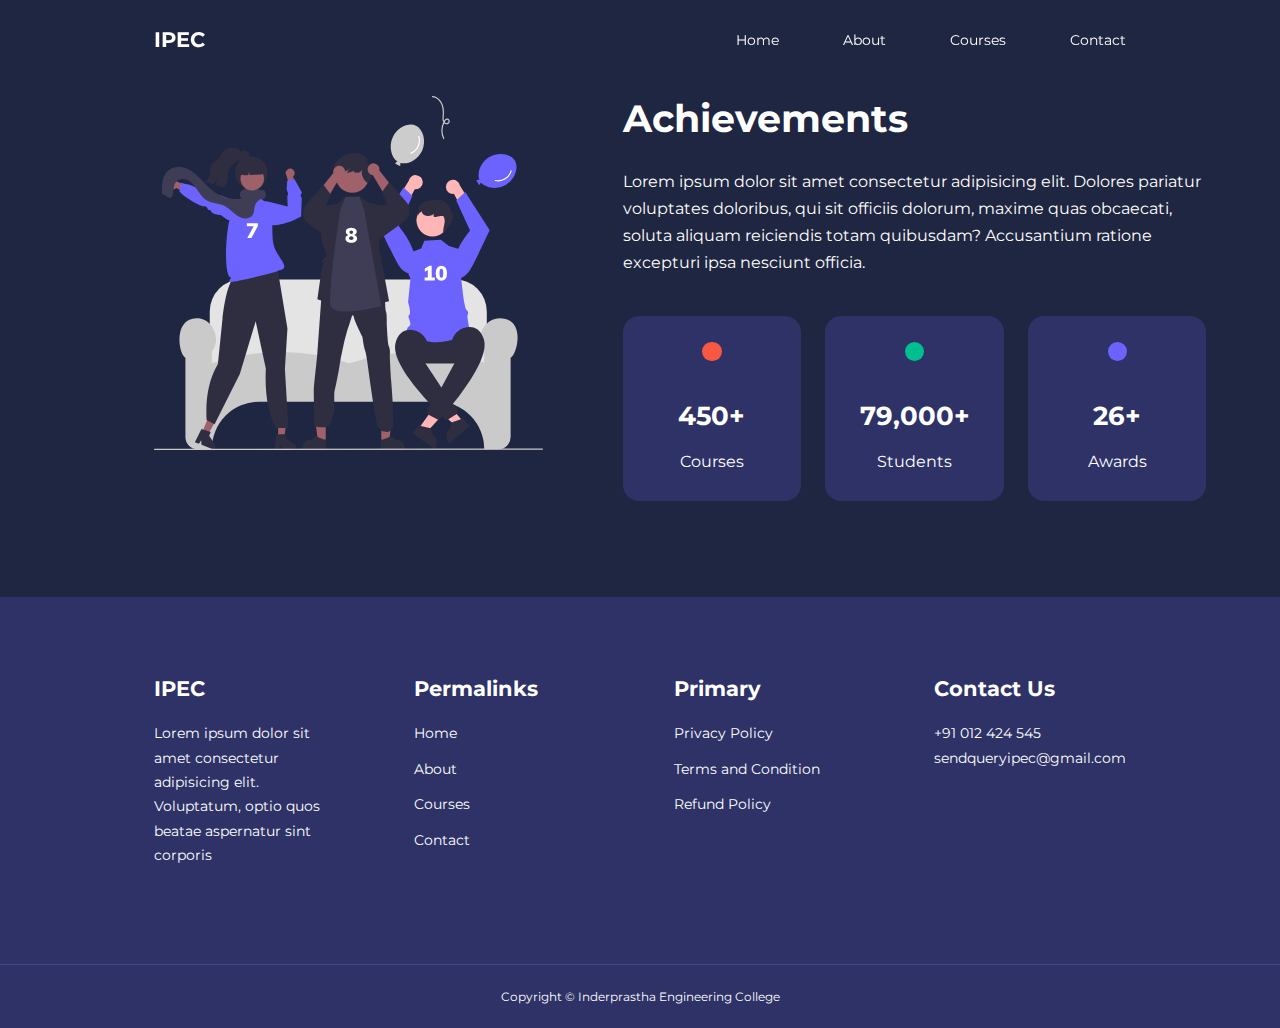
==== about.html @ 51016892 "Initial commit" ====
<!DOCTYPE html>
<html lang="en">
  <head>
    <meta charset="UTF-8" />
    <meta name="viewport" content="width=device-width, initial-scale=1.0" />
    <title>Landing Page of Educational Institutions</title>

    <!-- ICON IMPORT -->

    <link
      rel="stylesheet"
      href="https://unicons.iconscout.com/release/v4.0.8/css/line.css"
    />

    <!-- FONTS IMPORT -->

    <link rel="preconnect" href="https://fonts.googleapis.com" />
    <link rel="preconnect" href="https://fonts.gstatic.com" crossorigin />
    <link
      href="https://fonts.googleapis.com/css2?family=Montserrat:wght@300;400;500;600;700;800;900&display=swap"
      rel="stylesheet"
    />


    <!-- STYLESHEET -->

    <link rel="stylesheet" href="./css/style.css" />
    <link rel="stylesheet" href="./css/about.css" />
  </head>
  <body>
    <nav>
      <div class="container nav__container">
        <a href="index.html"><h4>IPEC</h4></a>
        <ul class="nav__menu">
          <li><a href="index.html">Home</a></li>
          <li><a href="about.html">About</a></li>
          <li><a href="courses.html">Courses</a></li>
          <li><a href="contact.html">Contact</a></li>
        </ul>
        <button id="open-menu-btn"><i class="uil uil-list-ul"></i></button>
        <button id="close-menu-btn"><i class="uil uil-multiply"></i></button>
      </div>
    </nav>

    <section class="about_achievements">
      <div class="container about__achievements-container">
         <div class="about__achievements-left">
            <img src="./images/about achievements.svg" alt="">
         </div>

         <div class="about__achievements-right">
            <h1>Achievements</h1>
            <p>
               Lorem ipsum dolor sit amet consectetur adipisicing elit. Dolores pariatur voluptates doloribus, qui sit officiis dolorum, maxime quas obcaecati, soluta aliquam reiciendis totam quibusdam? Accusantium ratione excepturi ipsa nesciunt officia.
            </p>
            <div class="achievements__cards">
               <article class="achievement__card">
                  <span class="achievement__icon">
                     <i class="uil uil-video"></i>
                  </span>
                  <h3>450+</h3>
                  <P>Courses</P>
               </article>

               <article class="achievement__card">
                  <span class="achievement__icon">
                     <i class="uil uil-users-alt"></i>
                  </span>
                  <h3>79,000+</h3>
                  <P>Students</P>
               </article>

               <article class="achievement__card">
                  <span class="achievement__icon">
                     <i class="uil uil-trophy"></i>
                  </span>
                  <h3>26+</h3>
                  <P>Awards</P>
               </article>
               
            </div>
         </div>
      </div>
    </section>









    <!-- footer -->
    <footer>
      <div class="container footer__container">
        <div class="footer__1">
          <a href="index.html" class="footer__logo"><h4>IPEC</h4></a>
          <p>
            Lorem ipsum dolor sit amet consectetur adipisicing elit. Voluptatum,
            optio quos beatae aspernatur sint corporis
          </p>
        </div>

        <div class="footer__2">
          <h4>Permalinks</h4>
          <ul class="permalinks">
            <li><a href="index.html">Home</a></li>
            <li><a href="about.html">About</a></li>
            <li><a href="courses.html">Courses</a></li>
            <li><a href="contact.html">Contact</a></li>
          </ul>
        </div>

        <div class="footer__3">
          <h4>Primary</h4>
          <ul class="privacy">
            <li><a href="#">Privacy Policy</a></li>
            <li><a href="#">Terms and Condition</a></li>
            <li><a href="#">Refund Policy</a></li>
          </ul>
        </div>

        <div class="footer__4">
          <h4>Contact Us</h4>
          <ul class="privacy">
            <p>+91 012 424 545</p>
            <p>sendqueryipec@gmail.com</p>
          </ul>

          <ul class="footer__socials">
            <li>
              <a href="#"><i class="uil uil-facebook-f"></i></a>
            </li>
            <li>
              <a href="#"><i class="uil uil-instagram-alt"></i></a>
            </li>
            <li>
              <a href="#"><i class="uil uil-twitter"></i></a>
            </li>
            <li>
              <a href="#"><i class="uil uil-linkedin-alt"></i></a>
            </li>
          </ul>
        </div>
      </div>
      <div class="footer__copyright">
        <small>Copyright &copy; Inderprastha Engineering College</small>
      </div>
    </footer>

   
    <script src="main.js"></script>

  </body>
</html>
---- css/style.css ----
* {
  margin: 0;
  padding: 0;
  border: 0;
  outline: 0;
  text-decoration: none;
  list-style: none;
  box-sizing: border-box;
}

:root {
  --color-primary: #6c63ff;
  --color-success: #00bf8e;
  --color-warning: #f7c94b;
  --color-danger: #f75842;
  --color-danger-variant: rgba(247, 88, 66, 0.4);
  --color-white: #fff;
  --color-light: rgba(255, 255, 255, 0.7);
  --color-black: #000;
  --color-bg: #1f2641;
  --color-bg1: #2e3267;
  --color-bg2: #424890;

  --container-width-lg: 76%;
  --container-width-md: 90%;
  --container-width-sm: 94%;

  --transition: all 400ms ease;
}

body {
  font-family: "Montserrat", sans-serif;
  line-height: 1.7;
  color: var(--color-white);
  background: var(--color-bg);
}

.container {
  width: var(--container-width-lg);
  margin: 0 auto;
}

section {
  padding: 6rem 0;
}

section h2 {
  text-align: center;
  margin-bottom: 4rem;
}

h1,
h2,
h3,
h4,
h5 {
  line-height: 1.2;
}

h1 {
  font-size: 2.4rem;
}

h2 {
  font-size: 2rem;
}

h3 {
  font-size: 1.6rem;
}

h4 {
  font-size: 1.3rem;
}

a {
  color: var(--color-white);
}

img {
  width: 100%;
  display: block;
  object-fit: cover;
}

.btn {
  display: inline-block;
  background: var(--color-white);
  color: var(--color-black);
  padding: 1rem 2rem;
  border: 1px solid transparent;
  font-weight: 500;
  transition: var(--transition);
}

.btn:hover {
  background: transparent;
  color: var(--color-white);
  border-color: var(--color-white);
}

.btn-primary {
  background: var(--color-danger);
  color: var(--color-white);
}

nav {
  background: transparent;
  width: 100vw;
  height: 5rem;
  position: fixed;
  top: 0;
  z-index: 11;
}

.window-scroll {
  background: var(--color-primary);
  box-shadow: 0 1rem 2rem rgba(0, 0, 0, 0.2);
}

.nav__container {
  height: 5rem;
  display: flex;
  justify-content: space-between;
  align-items: center;
}

nav button {
  display: none;
}

.nav__menu {
  display: flex;
  align-items: center;
  gap: 4rem;
}

.nav__menu a {
  font-size: 0.9rem;
  transition: var(--transition);
}

.nav__menu a:hover {
  color: var(--color-bg);
}

/* style for header section */

header {
  position: relative;
  top: 5rem;
  overflow: hidden;
  height: 70vh;
  margin-bottom: 5rem;
}

.header__container {
  display: grid;
  grid-template-columns: 1fr 1fr;
  align-items: center;
  gap: 5rem;
  height: 100%;
}

.header__left p {
  margin: 1rem 0 2.4rem;
}

/* caterogies  */

.categories {
  background: var(--color-bg1);
  height: 32rem;
}

.categories h1 {
  line-height: 1;
  margin-bottom: 3rem;
}

.categories__container {
  display: grid;
  grid-template-columns: 40% 60%;
}

.categories__left {
  margin-right: 4rem;
}

.categories__left p {
  margin: 1rem 0 3rem;
}

.categories__right {
  display: grid;
  grid-template-columns: repeat(3, 1fr);
  gap: 1.2rem;
}

.category {
  background: var(--color-bg2);
  padding: 2rem;
  border-radius: 2rem;
  transition: var(--transition);
}

.category:hover {
  box-shadow: 0 3rem 3rem rgba(0, 0, 0, 0.3);
  z-index: 1;
}

.category:nth-child(2) .category__icon {
  background: var(--color-danger);
}

.category:nth-child(3) .category__icon {
  background: var(--color-success);
}

.category:nth-child(4) .category__icon {
  background: var(--color-warning);
}

.category:nth-child(5) .category__icon {
  background: var(--color-success);
}

.category__icon {
  background: var(--color-primary);
  padding: 0.7rem;
  border-radius: 0.9rem;
}

.category h5 {
  margin: 2rem 0 1rem;
}

.category p {
  font-size: 0.85rem;
}

/* popular courses */

.courses {
  margin-top: 10rem;
}

.courses__container {
  display: grid;
  grid-template-columns: repeat(3, 1fr);
  gap: 2rem;
}

.course {
  background: var(--color-bg1);
  text-align: center;
  border: 1px solid transparent;
  transition: var(--transition);
}

.course:hover {
  background: transparent;
  border-color: var(--color-primary);
}

.course__info {
  padding: 2rem;
}

.course__info p {
  margin: 1.2rem 0 2rem;
  font-size: 0.9rem;
}

/* faqs */

.faqs {
  background: var(--color-bg1);
  box-shadow: inset 0 0 3rem rgba(0, 0, 0, 0.5);
}

.faqs__container {
  display: grid;
  grid-template-columns: 1fr 1fr;
  gap: 1rem;
}

.faq {
  padding: 2rem;
  display: flex;
  align-items: center;
  gap: 1.4rem;
  height: fit-content;
  background: var(--color-primary);
  cursor: pointer;
}

.faq h4 {
  font-size: 1rem;
  line-height: 2.2rem;
}

.faq__icon {
  align-self: flex-start;
  font-size: 1.2rem;
}

.faq p {
  margin-top: 0.8rem;
  display: none;
}

.faq.open p {
  display: block;
}

/* testimonials */

.testimonials__container {
  overflow-x: hidden;
  position: relative;
  margin-bottom: 5rem;
}

.testimonial {
  padding-top: 2rem;
}

.avatar {
  width: 6rem;
  height: 6rem;
  border-radius: 50%;
  overflow: hidden;
  margin: 0 auto 1rem;
  border: 1rem solid var(--color-bg1);
}

.testimonial__info {
  text-align: center;
}

.testimonial__body {
  background: var(--color-primary);
  padding: 2rem;
  margin-top: 3rem;
  position: relative;
}

.testimonial__body::before {
  content: "";
  display: block;
  background: linear-gradient(
    135deg,
    transparent,
    var(--color-primary),
    var(--color-primary)
  );
  width: 3rem;
  height: 3rem;
  position: absolute;
  left: 45%;
  top: -1.5rem;
  transform: rotate(45deg);
}

/* footer */

footer {
  background: var(--color-bg1);
  padding-top: 5rem;
  font-size: 0.9rem;
}

.footer__container {
  display: grid;
  grid-template-columns: repeat(4, 1fr);
  gap: 5rem;
}

.footer__container > div h4 {
  margin-bottom: 1.2rem;
}

.footer__1 p {
  margin: 0 0 2rem;
}

footer ul li {
  margin-bottom: 0.7rem;
}

footer ul li a:hover {
  text-decoration: underline;
}

.footer__socials {
  display: flex;
  gap: 1rem;
  font-size: 1.2rem;
  margin-top: 2rem;
}

.footer__copyright {
  text-align: center;
  margin-top: 4rem;
  padding: 1.2rem 0;
  border-top: 1px solid var(--color-bg2);
}

/* responsive for tablets */

@media screen and (max-width: 1024px) {
  .container {
    width: var(--container-width-md);
  }

  h1 {
    font-size: 2.2rem;
  }

  h2 {
    font-size: 1.7rem;
  }

  h3 {
    font-size: 1.4rem;
  }

  h4 {
    font-size: 1.2rem;
  }

  /* for navbar */

  nav button {
    display: inline-block;
    background: transparent;
    font-size: 1.8rem;
    color: var(--color-white);
    cursor: pointer;
  }

  nav button#close-menu-btn {
    display: none;
  }

  .nav__menu {
    position: fixed;
    top: 5rem;
    right: 5%;
    height: fit-content;
    width: 18rem;
    flex-direction: column;
    gap: 0;
    display: none;
  }

  .nav__menu li {
    width: 100%;
    height: 5.8rem;
    animation: animateNavItems 400ms linear forwards;
    transform-origin: top right;
    opacity: 0;
  }

  .nav__menu li:nth-child(2) {
    animation-delay: 200ms;
  }

  .nav__menu li:nth-child(3) {
    animation-delay: 300ms;
  }

  .nav__menu li:nth-child(4) {
    animation-delay: 400ms;
  }

  @keyframes animateNavItems {
    0% {
      transform: rotateZ(-90deg) rotateX(90deg) scale(0.1);
    }
    100% {
      transform: rotateZ(0deg) rotateX(0) scale(1);
      opacity: 1;
    }
  }

  .nav__menu li a {
    background: var(--color-primary);
    box-shadow: -4rem 6rem 10rem rgba(0, 0, 0, 0.6);
    width: 100%;
    height: 100%;
    display: grid;
    place-items: center;
  }

  .nav__menu li a:hover {
    background: var(--color-bg2);
    color: var(--color-white);
  }

  /* for header */

  header {
    height: 52vh;
    margin-bottom: 4rem;
  }
  .header__container {
    gap: 0;
    padding-bottom: 3rem;
  }

  /* for categories */

  .categories {
    height: auto;
  }

  .categories__container {
    grid-template-columns: 1fr;
    gap: 3rem;
  }

  .categories__left {
    margin-right: 0;
  }

  /* for popular section */

  .course {
    margin-top: 0;
  }

  .courses__container {
    grid-template-columns: 1fr 1fr;
  }

  /* faqs */

  .faqs__container {
    grid-template-columns: 1fr;
  }

  .faq {
    padding: 1.5rem;
  }

  /* for footer */

  .footer__container {
    grid-template-columns: 1fr 1fr;
  }
}

/* for mobile viewers */

@media screen and (max-width: 600px) {
  .container {
    width: var(--container-width-sm);
  }

  /* for nav */

  .nav__menu {
    right: 3%;
  }

  /* for header */

  header {
    height: 100vh;
  }

  .header__container {
    grid-template-columns: 1fr;
    text-align: center;
    margin-top: 0;
  }

  .header__left p {
    margin-bottom: 1.3rem;
  }

  /* for categories */

  .categories__right {
    grid-template-columns: 1fr 1fr;
    gap: 0.7rem;
  }

  .category {
    padding: 1rem;
    border-radius: 1rem;
  }

  .category__icon {
    margin-top: 4px;
    display: inline-block;
  }

  /* for popular courses */

  .courses__container {
    grid-template-columns: 1fr;
  }

  /* testimonials */

  .testimonial__body {
    padding: 1.2rem;
  }

  /* footer */

  .footer__container {
    grid-template-columns: 1fr;
    text-align: center;
    gap: 2rem;
  }

  .footer__1 p {
    margin: 1rem auto;
  }

  .footer__socials {
    justify-content: center;
  }
}
---- css/about.css ----
.about__achievements{
    margin-top: 3rem;
}

.about__achievements-container{
    display: grid;
    grid-template-columns: 40% 60%;
    gap: 5rem;
}

.about__achievements-right > p{
    margin: 1.6rem 0 2.5rem;
}

.achievements__cards{
    display: grid;
    grid-template-columns: repeat(3, 1fr);
    gap: 1.5rem;
}

.achievement__card{
    background: var(--color-bg1);
    padding: 1.6rem;
    border-radius: 1rem;
    text-align: center;
}

.achievement__card:hover{
    background: var(--color-bg2);
    box-shadow: 0 3rem 3rem rgba(0,0,0,0.3);
}

.achievement__icon{
    background: var(--color-danger);
    padding: 0.6rem;
    border-radius: 1rem;
    display: inline-block;
    margin-bottom: 2rem;
    font-size: 2rem;
}

.achievement__card:nth-child(2) .achievement__icon{
    background: var(--color-success);
}

.achievement__card:nth-child(3) .achievement__icon{
    background: var(--color-primary);
}

.achievement__card p{
    margin-top: 1rem;
}


/* for tab */

@media screen and (max-width: 1024px){
    .about__achievements{
        margin-top: 2rem;
    }

    .about__achievements-container{
        grid-template-columns: 1fr;
        gap: 4rem;
    }

    .about__achievements-left{
        width: 80%;
        margin: 0 auto;
    }
}
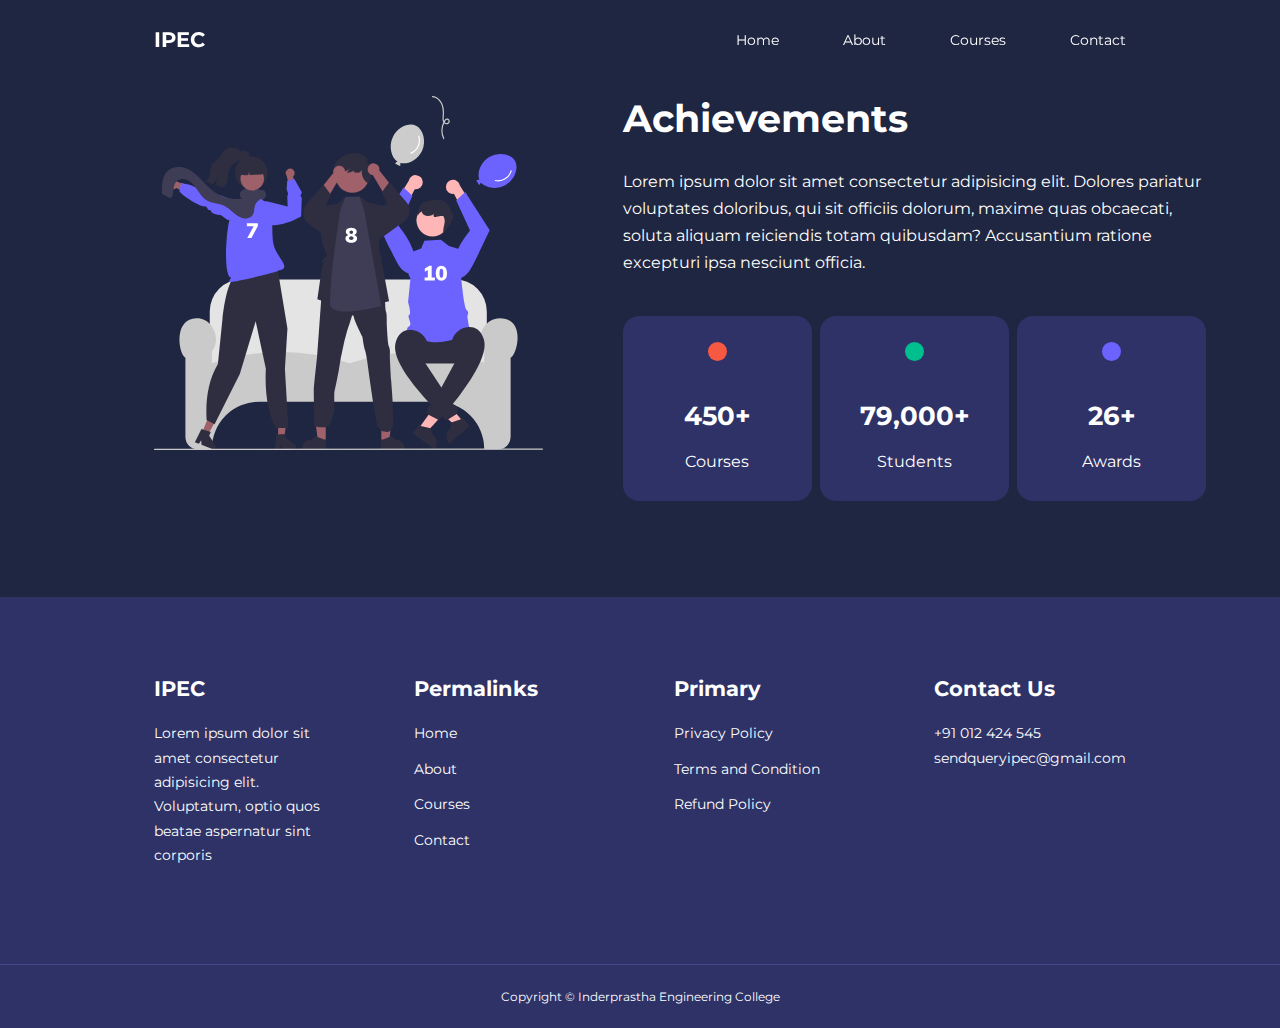
==== commit 26e76a7f: "Responsive changes" ====
--- a/about.html
+++ b/about.html
@@ -21,7 +21,6 @@
       rel="stylesheet"
     />
 
-
     <!-- STYLESHEET -->
 
     <link rel="stylesheet" href="./css/style.css" />
@@ -44,55 +43,49 @@
 
     <section class="about_achievements">
       <div class="container about__achievements-container">
-         <div class="about__achievements-left">
-            <img src="./images/about achievements.svg" alt="">
-         </div>
+        <div class="about__achievements-left">
+          <img src="./images/about achievements.svg" alt="" />
+        </div>
 
-         <div class="about__achievements-right">
-            <h1>Achievements</h1>
-            <p>
-               Lorem ipsum dolor sit amet consectetur adipisicing elit. Dolores pariatur voluptates doloribus, qui sit officiis dolorum, maxime quas obcaecati, soluta aliquam reiciendis totam quibusdam? Accusantium ratione excepturi ipsa nesciunt officia.
-            </p>
-            <div class="achievements__cards">
-               <article class="achievement__card">
-                  <span class="achievement__icon">
-                     <i class="uil uil-video"></i>
-                  </span>
-                  <h3>450+</h3>
-                  <P>Courses</P>
-               </article>
+        <div class="about__achievements-right" style="margin: auto;">
+          <h1>Achievements</h1>
+          <p>
+            Lorem ipsum dolor sit amet consectetur adipisicing elit. Dolores
+            pariatur voluptates doloribus, qui sit officiis dolorum, maxime quas
+            obcaecati, soluta aliquam reiciendis totam quibusdam? Accusantium
+            ratione excepturi ipsa nesciunt officia.
+          </p>
+          <div class="achievements__cards">
+            <article class="achievement__card res-struct-adj1">
+              <span class="achievement__icon">
+                <i class="uil uil-video"></i>
+              </span>
+              <h3>450+</h3>
+              <p>Courses</p>
+            </article>
 
-               <article class="achievement__card">
-                  <span class="achievement__icon">
-                     <i class="uil uil-users-alt"></i>
-                  </span>
-                  <h3>79,000+</h3>
-                  <P>Students</P>
-               </article>
+            <article class="achievement__card res-struct-adj1">
+              <span class="achievement__icon">
+                <i class="uil uil-users-alt"></i>
+              </span>
+              <h3>79,000+</h3>
+              <p>Students</p>
+            </article>
 
-               <article class="achievement__card">
-                  <span class="achievement__icon">
-                     <i class="uil uil-trophy"></i>
-                  </span>
-                  <h3>26+</h3>
-                  <P>Awards</P>
-               </article>
-               
-            </div>
-         </div>
+            <article class="achievement__card res-struct-adj1">
+              <span class="achievement__icon">
+                <i class="uil uil-trophy"></i>
+              </span>
+              <h3>26+</h3>
+              <p>Awards</p>
+            </article>
+          </div>
+        </div>
       </div>
     </section>
 
-
-
-
-
-
-
-
-
     <!-- footer -->
-    <footer>
+    <footer class="footer-width">
       <div class="container footer__container">
         <div class="footer__1">
           <a href="index.html" class="footer__logo"><h4>IPEC</h4></a>
@@ -149,8 +142,6 @@
       </div>
     </footer>
 
-   
     <script src="main.js"></script>
-
   </body>
 </html>
--- a/css/style.css
+++ b/css/style.css
@@ -476,9 +476,6 @@
   }
 
   @keyframes animateNavItems {
-    0% {
-      transform: rotateZ(-90deg) rotateX(90deg) scale(0.1);
-    }
     100% {
       transform: rotateZ(0deg) rotateX(0) scale(1);
       opacity: 1;
@@ -554,7 +551,7 @@
 
 /* for mobile viewers */
 
-@media screen and (max-width: 600px) {
+@media screen and (max-width: 748px) {
   .container {
     width: var(--container-width-sm);
   }
@@ -625,4 +622,10 @@
   .footer__socials {
     justify-content: center;
   }
-}
+
+  .contact__aside {
+    margin-top: 80px;
+    height: 58vh;
+    width: 85%;
+  }
+}
--- a/css/about.css
+++ b/css/about.css
@@ -1,71 +1,90 @@
-.about__achievements{
-    margin-top: 3rem;
+.about__achievements {
+  margin-top: 3rem;
 }
 
-.about__achievements-container{
-    display: grid;
-    grid-template-columns: 40% 60%;
-    gap: 5rem;
+.about__achievements-container {
+  display: grid;
+  grid-template-columns: 40% 60%;
+  gap: 5rem;
 }
 
-.about__achievements-right > p{
-    margin: 1.6rem 0 2.5rem;
+.about__achievements-right > p {
+  margin: 1.6rem 0 2.5rem;
 }
 
-.achievements__cards{
-    display: grid;
-    grid-template-columns: repeat(3, 1fr);
-    gap: 1.5rem;
+.achievements__cards {
+  display: grid;
+  grid-template-columns: repeat(3, 1fr);
+  gap: 0.5rem;
 }
 
-.achievement__card{
-    background: var(--color-bg1);
-    padding: 1.6rem;
-    border-radius: 1rem;
-    text-align: center;
+.achievement__card {
+  background: var(--color-bg1);
+  padding: 1.6rem;
+  border-radius: 1rem;
+  text-align: center;
 }
 
-.achievement__card:hover{
-    background: var(--color-bg2);
-    box-shadow: 0 3rem 3rem rgba(0,0,0,0.3);
+.achievement__card:hover {
+  background: var(--color-bg2);
+  box-shadow: 0 3rem 3rem rgba(0, 0, 0, 0.3);
 }
 
-.achievement__icon{
-    background: var(--color-danger);
-    padding: 0.6rem;
-    border-radius: 1rem;
-    display: inline-block;
-    margin-bottom: 2rem;
-    font-size: 2rem;
+.achievement__icon {
+  background: var(--color-danger);
+  padding: 0.6rem;
+  border-radius: 1rem;
+  display: inline-block;
+  margin-bottom: 2rem;
+  font-size: 2rem;
 }
 
-.achievement__card:nth-child(2) .achievement__icon{
-    background: var(--color-success);
+.achievement__card:nth-child(2) .achievement__icon {
+  background: var(--color-success);
 }
 
-.achievement__card:nth-child(3) .achievement__icon{
-    background: var(--color-primary);
+.achievement__card:nth-child(3) .achievement__icon {
+  background: var(--color-primary);
 }
 
-.achievement__card p{
-    margin-top: 1rem;
+.achievement__card p {
+  margin-top: 1rem;
 }
 
+.window-scroll {
+  width: 100%;
+}
 
 /* for tab */
 
-@media screen and (max-width: 1024px){
-    .about__achievements{
-        margin-top: 2rem;
-    }
+@media screen and (max-width: 748px) {
+  .about__achievements {
+    margin-top: 2rem;
+  }
 
-    .about__achievements-container{
-        grid-template-columns: 1fr;
-        gap: 4rem;
-    }
+  .about__achievements-container {
+    grid-template-columns: 1fr;
+    gap: 4rem;
+  }
 
-    .about__achievements-left{
-        width: 80%;
-        margin: 0 auto;
-    }
-}+  .about__achievements-left {
+    width: 80%;
+    margin: 0 auto;
+  }
+
+  .achievements__cards {
+    gap: 0rem;
+  }
+
+  .res-struct-adj1 {
+    margin: 0 10px 0 0;
+  }
+
+  .window-scroll {
+    width: 100%;
+  }
+
+  .footer-width{
+    width: 100%;
+  }
+}
